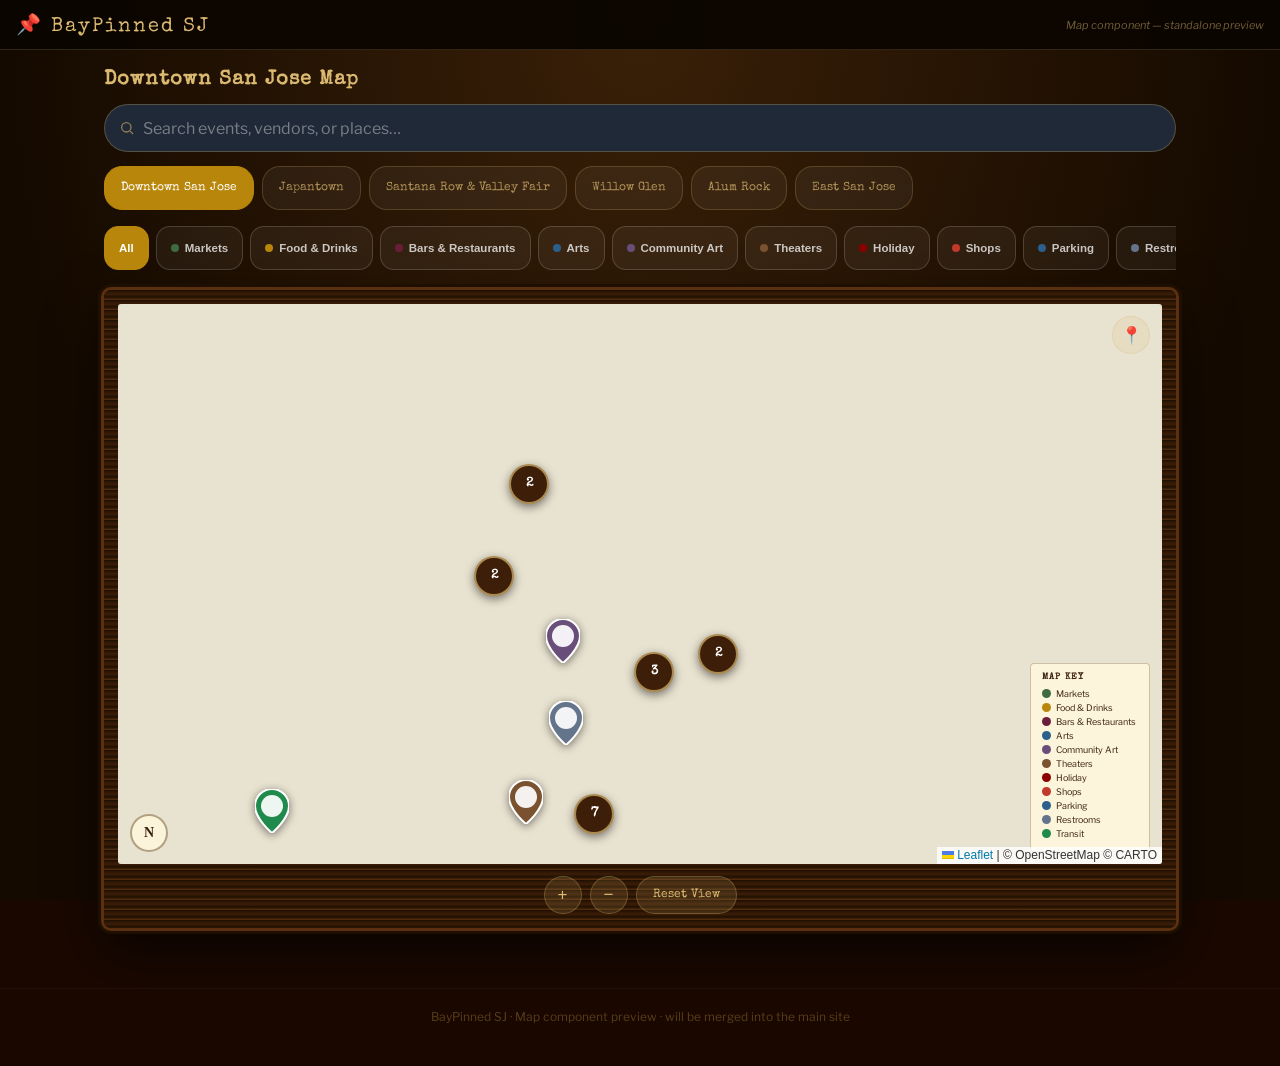
==== index.html @ 8d356552 "Add standalone Leaflet map component in BayPinned vintage style Replaces the SVG hand-drawn map with" ====
<!DOCTYPE html>
<html lang="en">
<head>
<meta charset="UTF-8">
<meta name="viewport" content="width=device-width, initial-scale=1.0">
<title>BayPinned SJ &mdash; Map</title>
<link href="https://fonts.googleapis.com/css2?family=Special+Elite&family=Libre+Franklin:wght@400;600;700&display=swap" rel="stylesheet">
<link rel="stylesheet" href="vendor/leaflet/leaflet.css">
<link rel="stylesheet" href="vendor/markercluster/MarkerCluster.css">
<link rel="stylesheet" href="vendor/markercluster/MarkerCluster.Default.css">
<link rel="stylesheet" href="css/style.css">
</head>
<body>
<div class="bg"></div>
<div class="page">
  <div class="topbar">
    <div class="logo">&#128204; BayPinned SJ</div>
    <div class="note">Map component &mdash; standalone preview</div>
  </div>

  <section id="mapSec">
    <div class="sh"><h2 id="mapTitle">Downtown San Jose Map</h2></div>

    <div class="mapsearch">
      <div class="msin">
        <svg width="16" height="16" viewBox="0 0 24 24" fill="none" stroke="#dab870" stroke-width="2"><circle cx="11" cy="11" r="7"/><line x1="21" y1="21" x2="16.65" y2="16.65"/></svg>
        <input id="msInput" type="text" placeholder="Search events, vendors, or places&hellip;" autocomplete="off">
        <button class="msclear" id="msClear">&times;</button>
      </div>
      <div class="msresults" id="msResults"></div>
    </div>

    <div class="hoodrow" id="hoodRow"></div>
    <div class="filtrow" id="filtRow"></div>

    <div class="mframe">
      <div class="mvp" id="mvp">
        <div id="leafletMap"></div>
        <div class="mlg" id="mapLegend">
          <h4>Map Key</h4>
        </div>
        <div class="mcomp">N</div>
        <div class="mysink">
          <button class="mbtn" id="myLoc" title="My Location">&#128205;</button>
        </div>
      </div>
      <div class="mapctl">
        <button class="mbtn" id="zIn" title="Zoom in">+</button>
        <button class="mbtn" id="zOut" title="Zoom out">&minus;</button>
        <button class="mbtn wide" id="zReset" title="Reset view">Reset View</button>
      </div>
    </div>
  </section>

  <footer>BayPinned SJ &middot; Map component preview &middot; will be merged into the main site</footer>
</div>

<script src="vendor/leaflet/leaflet.js"></script>
<script src="vendor/markercluster/leaflet.markercluster.js"></script>
<script src="data/places.js"></script>
<script src="js/map.js"></script>
</body>
</html>
---- vendor/leaflet/leaflet.css ----
/* required styles */

.leaflet-pane,
.leaflet-tile,
.leaflet-marker-icon,
.leaflet-marker-shadow,
.leaflet-tile-container,
.leaflet-pane > svg,
.leaflet-pane > canvas,
.leaflet-zoom-box,
.leaflet-image-layer,
.leaflet-layer {
	position: absolute;
	left: 0;
	top: 0;
	}
.leaflet-container {
	overflow: hidden;
	}
.leaflet-tile,
.leaflet-marker-icon,
.leaflet-marker-shadow {
	-webkit-user-select: none;
	   -moz-user-select: none;
	        user-select: none;
	  -webkit-user-drag: none;
	}
/* Prevents IE11 from highlighting tiles in blue */
.leaflet-tile::selection {
	background: transparent;
}
/* Safari renders non-retina tile on retina better with this, but Chrome is worse */
.leaflet-safari .leaflet-tile {
	image-rendering: -webkit-optimize-contrast;
	}
/* hack that prevents hw layers "stretching" when loading new tiles */
.leaflet-safari .leaflet-tile-container {
	width: 1600px;
	height: 1600px;
	-webkit-transform-origin: 0 0;
	}
.leaflet-marker-icon,
.leaflet-marker-shadow {
	display: block;
	}
/* .leaflet-container svg: reset svg max-width decleration shipped in Joomla! (joomla.org) 3.x */
/* .leaflet-container img: map is broken in FF if you have max-width: 100% on tiles */
.leaflet-container .leaflet-overlay-pane svg {
	max-width: none !important;
	max-height: none !important;
	}
.leaflet-container .leaflet-marker-pane img,
.leaflet-container .leaflet-shadow-pane img,
.leaflet-container .leaflet-tile-pane img,
.leaflet-container img.leaflet-image-layer,
.leaflet-container .leaflet-tile {
	max-width: none !important;
	max-height: none !important;
	width: auto;
	padding: 0;
	}

.leaflet-container img.leaflet-tile {
	/* See: https://bugs.chromium.org/p/chromium/issues/detail?id=600120 */
	mix-blend-mode: plus-lighter;
}

.leaflet-container.leaflet-touch-zoom {
	-ms-touch-action: pan-x pan-y;
	touch-action: pan-x pan-y;
	}
.leaflet-container.leaflet-touch-drag {
	-ms-touch-action: pinch-zoom;
	/* Fallback for FF which doesn't support pinch-zoom */
	touch-action: none;
	touch-action: pinch-zoom;
}
.leaflet-container.leaflet-touch-drag.leaflet-touch-zoom {
	-ms-touch-action: none;
	touch-action: none;
}
.leaflet-container {
	-webkit-tap-highlight-color: transparent;
}
.leaflet-container a {
	-webkit-tap-highlight-color: rgba(51, 181, 229, 0.4);
}
.leaflet-tile {
	filter: inherit;
	visibility: hidden;
	}
.leaflet-tile-loaded {
	visibility: inherit;
	}
.leaflet-zoom-box {
	width: 0;
	height: 0;
	-moz-box-sizing: border-box;
	     box-sizing: border-box;
	z-index: 800;
	}
/* workaround for https://bugzilla.mozilla.org/show_bug.cgi?id=888319 */
.leaflet-overlay-pane svg {
	-moz-user-select: none;
	}

.leaflet-pane         { z-index: 400; }

.leaflet-tile-pane    { z-index: 200; }
.leaflet-overlay-pane { z-index: 400; }
.leaflet-shadow-pane  { z-index: 500; }
.leaflet-marker-pane  { z-index: 600; }
.leaflet-tooltip-pane   { z-index: 650; }
.leaflet-popup-pane   { z-index: 700; }

.leaflet-map-pane canvas { z-index: 100; }
.leaflet-map-pane svg    { z-index: 200; }

.leaflet-vml-shape {
	width: 1px;
	height: 1px;
	}
.lvml {
	behavior: url(#default#VML);
	display: inline-block;
	position: absolute;
	}


/* control positioning */

.leaflet-control {
	position: relative;
	z-index: 800;
	pointer-events: visiblePainted; /* IE 9-10 doesn't have auto */
	pointer-events: auto;
	}
.leaflet-top,
.leaflet-bottom {
	position: absolute;
	z-index: 1000;
	pointer-events: none;
	}
.leaflet-top {
	top: 0;
	}
.leaflet-right {
	right: 0;
	}
.leaflet-bottom {
	bottom: 0;
	}
.leaflet-left {
	left: 0;
	}
.leaflet-control {
	float: left;
	clear: both;
	}
.leaflet-right .leaflet-control {
	float: right;
	}
.leaflet-top .leaflet-control {
	margin-top: 10px;
	}
.leaflet-bottom .leaflet-control {
	margin-bottom: 10px;
	}
.leaflet-left .leaflet-control {
	margin-left: 10px;
	}
.leaflet-right .leaflet-control {
	margin-right: 10px;
	}


/* zoom and fade animations */

.leaflet-fade-anim .leaflet-popup {
	opacity: 0;
	-webkit-transition: opacity 0.2s linear;
	   -moz-transition: opacity 0.2s linear;
	        transition: opacity 0.2s linear;
	}
.leaflet-fade-anim .leaflet-map-pane .leaflet-popup {
	opacity: 1;
	}
.leaflet-zoom-animated {
	-webkit-transform-origin: 0 0;
	    -ms-transform-origin: 0 0;
	        transform-origin: 0 0;
	}
svg.leaflet-zoom-animated {
	will-change: transform;
}

.leaflet-zoom-anim .leaflet-zoom-animated {
	-webkit-transition: -webkit-transform 0.25s cubic-bezier(0,0,0.25,1);
	   -moz-transition:    -moz-transform 0.25s cubic-bezier(0,0,0.25,1);
	        transition:         transform 0.25s cubic-bezier(0,0,0.25,1);
	}
.leaflet-zoom-anim .leaflet-tile,
.leaflet-pan-anim .leaflet-tile {
	-webkit-transition: none;
	   -moz-transition: none;
	        transition: none;
	}

.leaflet-zoom-anim .leaflet-zoom-hide {
	visibility: hidden;
	}


/* cursors */

.leaflet-interactive {
	cursor: pointer;
	}
.leaflet-grab {
	cursor: -webkit-grab;
	cursor:    -moz-grab;
	cursor:         grab;
	}
.leaflet-crosshair,
.leaflet-crosshair .leaflet-interactive {
	cursor: crosshair;
	}
.leaflet-popup-pane,
.leaflet-control {
	cursor: auto;
	}
.leaflet-dragging .leaflet-grab,
.leaflet-dragging .leaflet-grab .leaflet-interactive,
.leaflet-dragging .leaflet-marker-draggable {
	cursor: move;
	cursor: -webkit-grabbing;
	cursor:    -moz-grabbing;
	cursor:         grabbing;
	}

/* marker & overlays interactivity */
.leaflet-marker-icon,
.leaflet-marker-shadow,
.leaflet-image-layer,
.leaflet-pane > svg path,
.leaflet-tile-container {
	pointer-events: none;
	}

.leaflet-marker-icon.leaflet-interactive,
.leaflet-image-layer.leaflet-interactive,
.leaflet-pane > svg path.leaflet-interactive,
svg.leaflet-image-layer.leaflet-interactive path {
	pointer-events: visiblePainted; /* IE 9-10 doesn't have auto */
	pointer-events: auto;
	}

/* visual tweaks */

.leaflet-container {
	background: #ddd;
	outline-offset: 1px;
	}
.leaflet-container a {
	color: #0078A8;
	}
.leaflet-zoom-box {
	border: 2px dotted #38f;
	background: rgba(255,255,255,0.5);
	}


/* general typography */
.leaflet-container {
	font-family: "Helvetica Neue", Arial, Helvetica, sans-serif;
	font-size: 12px;
	font-size: 0.75rem;
	line-height: 1.5;
	}


/* general toolbar styles */

.leaflet-bar {
	box-shadow: 0 1px 5px rgba(0,0,0,0.65);
	border-radius: 4px;
	}
.leaflet-bar a {
	background-color: #fff;
	border-bottom: 1px solid #ccc;
	width: 26px;
	height: 26px;
	line-height: 26px;
	display: block;
	text-align: center;
	text-decoration: none;
	color: black;
	}
.leaflet-bar a,
.leaflet-control-layers-toggle {
	background-position: 50% 50%;
	background-repeat: no-repeat;
	display: block;
	}
.leaflet-bar a:hover,
.leaflet-bar a:focus {
	background-color: #f4f4f4;
	}
.leaflet-bar a:first-child {
	border-top-left-radius: 4px;
	border-top-right-radius: 4px;
	}
.leaflet-bar a:last-child {
	border-bottom-left-radius: 4px;
	border-bottom-right-radius: 4px;
	border-bottom: none;
	}
.leaflet-bar a.leaflet-disabled {
	cursor: default;
	background-color: #f4f4f4;
	color: #bbb;
	}

.leaflet-touch .leaflet-bar a {
	width: 30px;
	height: 30px;
	line-height: 30px;
	}
.leaflet-touch .leaflet-bar a:first-child {
	border-top-left-radius: 2px;
	border-top-right-radius: 2px;
	}
.leaflet-touch .leaflet-bar a:last-child {
	border-bottom-left-radius: 2px;
	border-bottom-right-radius: 2px;
	}

/* zoom control */

.leaflet-control-zoom-in,
.leaflet-control-zoom-out {
	font: bold 18px 'Lucida Console', Monaco, monospace;
	text-indent: 1px;
	}

.leaflet-touch .leaflet-control-zoom-in, .leaflet-touch .leaflet-control-zoom-out  {
	font-size: 22px;
	}


/* layers control */

.leaflet-control-layers {
	box-shadow: 0 1px 5px rgba(0,0,0,0.4);
	background: #fff;
	border-radius: 5px;
	}
.leaflet-control-layers-toggle {
	background-image: url(images/layers.png);
	width: 36px;
	height: 36px;
	}
.leaflet-retina .leaflet-control-layers-toggle {
	background-image: url(images/layers-2x.png);
	background-size: 26px 26px;
	}
.leaflet-touch .leaflet-control-layers-toggle {
	width: 44px;
	height: 44px;
	}
.leaflet-control-layers .leaflet-control-layers-list,
.leaflet-control-layers-expanded .leaflet-control-layers-toggle {
	display: none;
	}
.leaflet-control-layers-expanded .leaflet-control-layers-list {
	display: block;
	position: relative;
	}
.leaflet-control-layers-expanded {
	padding: 6px 10px 6px 6px;
	color: #333;
	background: #fff;
	}
.leaflet-control-layers-scrollbar {
	overflow-y: scroll;
	overflow-x: hidden;
	padding-right: 5px;
	}
.leaflet-control-layers-selector {
	margin-top: 2px;
	position: relative;
	top: 1px;
	}
.leaflet-control-layers label {
	display: block;
	font-size: 13px;
	font-size: 1.08333em;
	}
.leaflet-control-layers-separator {
	height: 0;
	border-top: 1px solid #ddd;
	margin: 5px -10px 5px -6px;
	}

/* Default icon URLs */
.leaflet-default-icon-path { /* used only in path-guessing heuristic, see L.Icon.Default */
	background-image: url(images/marker-icon.png);
	}


/* attribution and scale controls */

.leaflet-container .leaflet-control-attribution {
	background: #fff;
	background: rgba(255, 255, 255, 0.8);
	margin: 0;
	}
.leaflet-control-attribution,
.leaflet-control-scale-line {
	padding: 0 5px;
	color: #333;
	line-height: 1.4;
	}
.leaflet-control-attribution a {
	text-decoration: none;
	}
.leaflet-control-attribution a:hover,
.leaflet-control-attribution a:focus {
	text-decoration: underline;
	}
.leaflet-attribution-flag {
	display: inline !important;
	vertical-align: baseline !important;
	width: 1em;
	height: 0.6669em;
	}
.leaflet-left .leaflet-control-scale {
	margin-left: 5px;
	}
.leaflet-bottom .leaflet-control-scale {
	margin-bottom: 5px;
	}
.leaflet-control-scale-line {
	border: 2px solid #777;
	border-top: none;
	line-height: 1.1;
	padding: 2px 5px 1px;
	white-space: nowrap;
	-moz-box-sizing: border-box;
	     box-sizing: border-box;
	background: rgba(255, 255, 255, 0.8);
	text-shadow: 1px 1px #fff;
	}
.leaflet-control-scale-line:not(:first-child) {
	border-top: 2px solid #777;
	border-bottom: none;
	margin-top: -2px;
	}
.leaflet-control-scale-line:not(:first-child):not(:last-child) {
	border-bottom: 2px solid #777;
	}

.leaflet-touch .leaflet-control-attribution,
.leaflet-touch .leaflet-control-layers,
.leaflet-touch .leaflet-bar {
	box-shadow: none;
	}
.leaflet-touch .leaflet-control-layers,
.leaflet-touch .leaflet-bar {
	border: 2px solid rgba(0,0,0,0.2);
	background-clip: padding-box;
	}


/* popup */

.leaflet-popup {
	position: absolute;
	text-align: center;
	margin-bottom: 20px;
	}
.leaflet-popup-content-wrapper {
	padding: 1px;
	text-align: left;
	border-radius: 12px;
	}
.leaflet-popup-content {
	margin: 13px 24px 13px 20px;
	line-height: 1.3;
	font-size: 13px;
	font-size: 1.08333em;
	min-height: 1px;
	}
.leaflet-popup-content p {
	margin: 17px 0;
	margin: 1.3em 0;
	}
.leaflet-popup-tip-container {
	width: 40px;
	height: 20px;
	position: absolute;
	left: 50%;
	margin-top: -1px;
	margin-left: -20px;
	overflow: hidden;
	pointer-events: none;
	}
.leaflet-popup-tip {
	width: 17px;
	height: 17px;
	padding: 1px;

	margin: -10px auto 0;
	pointer-events: auto;

	-webkit-transform: rotate(45deg);
	   -moz-transform: rotate(45deg);
	    -ms-transform: rotate(45deg);
	        transform: rotate(45deg);
	}
.leaflet-popup-content-wrapper,
.leaflet-popup-tip {
	background: white;
	color: #333;
	box-shadow: 0 3px 14px rgba(0,0,0,0.4);
	}
.leaflet-container a.leaflet-popup-close-button {
	position: absolute;
	top: 0;
	right: 0;
	border: none;
	text-align: center;
	width: 24px;
	height: 24px;
	font: 16px/24px Tahoma, Verdana, sans-serif;
	color: #757575;
	text-decoration: none;
	background: transparent;
	}
.leaflet-container a.leaflet-popup-close-button:hover,
.leaflet-container a.leaflet-popup-close-button:focus {
	color: #585858;
	}
.leaflet-popup-scrolled {
	overflow: auto;
	}

.leaflet-oldie .leaflet-popup-content-wrapper {
	-ms-zoom: 1;
	}
.leaflet-oldie .leaflet-popup-tip {
	width: 24px;
	margin: 0 auto;

	-ms-filter: "progid:DXImageTransform.Microsoft.Matrix(M11=0.70710678, M12=0.70710678, M21=-0.70710678, M22=0.70710678)";
	filter: progid:DXImageTransform.Microsoft.Matrix(M11=0.70710678, M12=0.70710678, M21=-0.70710678, M22=0.70710678);
	}

.leaflet-oldie .leaflet-control-zoom,
.leaflet-oldie .leaflet-control-layers,
.leaflet-oldie .leaflet-popup-content-wrapper,
.leaflet-oldie .leaflet-popup-tip {
	border: 1px solid #999;
	}


/* div icon */

.leaflet-div-icon {
	background: #fff;
	border: 1px solid #666;
	}


/* Tooltip */
/* Base styles for the element that has a tooltip */
.leaflet-tooltip {
	position: absolute;
	padding: 6px;
	background-color: #fff;
	border: 1px solid #fff;
	border-radius: 3px;
	color: #222;
	white-space: nowrap;
	-webkit-user-select: none;
	-moz-user-select: none;
	-ms-user-select: none;
	user-select: none;
	pointer-events: none;
	box-shadow: 0 1px 3px rgba(0,0,0,0.4);
	}
.leaflet-tooltip.leaflet-interactive {
	cursor: pointer;
	pointer-events: auto;
	}
.leaflet-tooltip-top:before,
.leaflet-tooltip-bottom:before,
.leaflet-tooltip-left:before,
.leaflet-tooltip-right:before {
	position: absolute;
	pointer-events: none;
	border: 6px solid transparent;
	background: transparent;
	content: "";
	}

/* Directions */

.leaflet-tooltip-bottom {
	margin-top: 6px;
}
.leaflet-tooltip-top {
	margin-top: -6px;
}
.leaflet-tooltip-bottom:before,
.leaflet-tooltip-top:before {
	left: 50%;
	margin-left: -6px;
	}
.leaflet-tooltip-top:before {
	bottom: 0;
	margin-bottom: -12px;
	border-top-color: #fff;
	}
.leaflet-tooltip-bottom:before {
	top: 0;
	margin-top: -12px;
	margin-left: -6px;
	border-bottom-color: #fff;
	}
.leaflet-tooltip-left {
	margin-left: -6px;
}
.leaflet-tooltip-right {
	margin-left: 6px;
}
.leaflet-tooltip-left:before,
.leaflet-tooltip-right:before {
	top: 50%;
	margin-top: -6px;
	}
.leaflet-tooltip-left:before {
	right: 0;
	margin-right: -12px;
	border-left-color: #fff;
	}
.leaflet-tooltip-right:before {
	left: 0;
	margin-left: -12px;
	border-right-color: #fff;
	}

/* Printing */

@media print {
	/* Prevent printers from removing background-images of controls. */
	.leaflet-control {
		-webkit-print-color-adjust: exact;
		print-color-adjust: exact;
		}
	}
---- vendor/markercluster/MarkerCluster.css ----
.leaflet-cluster-anim .leaflet-marker-icon, .leaflet-cluster-anim .leaflet-marker-shadow {
	-webkit-transition: -webkit-transform 0.3s ease-out, opacity 0.3s ease-in;
	-moz-transition: -moz-transform 0.3s ease-out, opacity 0.3s ease-in;
	-o-transition: -o-transform 0.3s ease-out, opacity 0.3s ease-in;
	transition: transform 0.3s ease-out, opacity 0.3s ease-in;
}

.leaflet-cluster-spider-leg {
	/* stroke-dashoffset (duration and function) should match with leaflet-marker-icon transform in order to track it exactly */
	-webkit-transition: -webkit-stroke-dashoffset 0.3s ease-out, -webkit-stroke-opacity 0.3s ease-in;
	-moz-transition: -moz-stroke-dashoffset 0.3s ease-out, -moz-stroke-opacity 0.3s ease-in;
	-o-transition: -o-stroke-dashoffset 0.3s ease-out, -o-stroke-opacity 0.3s ease-in;
	transition: stroke-dashoffset 0.3s ease-out, stroke-opacity 0.3s ease-in;
}
---- vendor/markercluster/MarkerCluster.Default.css ----
.marker-cluster-small {
	background-color: rgba(181, 226, 140, 0.6);
	}
.marker-cluster-small div {
	background-color: rgba(110, 204, 57, 0.6);
	}

.marker-cluster-medium {
	background-color: rgba(241, 211, 87, 0.6);
	}
.marker-cluster-medium div {
	background-color: rgba(240, 194, 12, 0.6);
	}

.marker-cluster-large {
	background-color: rgba(253, 156, 115, 0.6);
	}
.marker-cluster-large div {
	background-color: rgba(241, 128, 23, 0.6);
	}

	/* IE 6-8 fallback colors */
.leaflet-oldie .marker-cluster-small {
	background-color: rgb(181, 226, 140);
	}
.leaflet-oldie .marker-cluster-small div {
	background-color: rgb(110, 204, 57);
	}

.leaflet-oldie .marker-cluster-medium {
	background-color: rgb(241, 211, 87);
	}
.leaflet-oldie .marker-cluster-medium div {
	background-color: rgb(240, 194, 12);
	}

.leaflet-oldie .marker-cluster-large {
	background-color: rgb(253, 156, 115);
	}
.leaflet-oldie .marker-cluster-large div {
	background-color: rgb(241, 128, 23);
}

.marker-cluster {
	background-clip: padding-box;
	border-radius: 20px;
	}
.marker-cluster div {
	width: 30px;
	height: 30px;
	margin-left: 5px;
	margin-top: 5px;

	text-align: center;
	border-radius: 15px;
	font: 12px "Helvetica Neue", Arial, Helvetica, sans-serif;
	}
.marker-cluster span {
	line-height: 30px;
	}
---- css/style.css ----
:root{
  --w1:#1e0f00;--w2:#3d1e08;--w3:#5a3010;
  --cl:#dab870;--cr:#fdf6e0;--cr2:#f0e4c0;--ink:#1a0e00;
  --g:#3d6b42;--bl:#2c5f8a;--go:#b8860b;--re:#c0392b;
  --pu:#6a4e7a;--br:#7a5230;--cr8:#8B0000;--wn:#6b1e3c;--gr:#64748b;
}
*{box-sizing:border-box;margin:0;padding:0;}
html,body{overflow-x:hidden;}
body{font-family:'Libre Franklin',sans-serif;color:var(--ink);background:#1a0800;min-height:100vh;}
.bg{position:fixed;inset:0;z-index:0;background:radial-gradient(ellipse at 50% 0%,#3a2008,#150a00 70%);}
.page{position:relative;z-index:1;}

.topbar{position:sticky;top:0;z-index:900;background:rgba(12,6,0,.97);backdrop-filter:blur(14px);border-bottom:1px solid rgba(218,184,112,.18);display:flex;align-items:center;gap:10px;padding:12px 16px;}
.topbar .logo{font-family:'Special Elite',monospace;font-size:20px;color:var(--cl);letter-spacing:2px;}
.topbar .note{margin-left:auto;font-size:11px;color:rgba(218,184,112,.5);font-style:italic;}

#mapSec{max-width:1100px;margin:0 auto 60px;padding:20px 14px 0;}
.sh{display:flex;align-items:center;gap:10px;margin-bottom:14px;}
.sh h2{font-family:'Special Elite',monospace;font-size:20px;color:var(--cl);letter-spacing:1px;}

/* Search bar */
.mapsearch{position:relative;margin-bottom:14px;}
.mapsearch .msin{display:flex;align-items:center;gap:8px;background:#1f2937;border:1.5px solid rgba(218,184,112,.28);border-radius:24px;height:48px;padding:0 14px;transition:border-color .2s;}
.mapsearch .msin:focus-within{border-color:rgba(218,184,112,.7);}
.mapsearch .msin svg{flex-shrink:0;opacity:.6;}
.mapsearch input{flex:1;background:none;border:none;outline:none;color:#fff;font-family:'Libre Franklin',sans-serif;font-size:16px;}
.mapsearch input::placeholder{color:rgba(255,255,255,.4);}
.mapsearch .msclear{background:none;border:none;color:rgba(255,255,255,.5);cursor:pointer;font-size:16px;padding:4px 6px;display:none;}
.mapsearch .msclear.show{display:block;}
.msresults{position:absolute;top:54px;left:0;right:0;background:#1f2937;border:1px solid rgba(218,184,112,.28);border-radius:10px;max-height:320px;overflow-y:auto;z-index:1200;box-shadow:0 14px 40px rgba(0,0,0,.55);display:none;}
.msresults.show{display:block;}
.msrow{display:flex;align-items:center;gap:10px;height:44px;padding:0 14px;cursor:pointer;color:#fff;font-size:13px;border-bottom:1px solid rgba(255,255,255,.06);}
.msrow:last-child{border-bottom:none;}
.msrow:hover{background:rgba(255,255,255,.06);}
.msdot{width:10px;height:10px;border-radius:50%;flex-shrink:0;}
.msname{flex:1;overflow:hidden;text-overflow:ellipsis;white-space:nowrap;}
.mstype{font-size:10px;color:rgba(255,255,255,.4);flex-shrink:0;}
.msempty{padding:14px;color:rgba(255,255,255,.4);font-size:12.5px;font-style:italic;}

/* Mini city selector */
.hoodrow{display:flex;gap:8px;overflow-x:auto;scrollbar-width:none;padding-bottom:4px;margin-bottom:12px;}
.hoodrow::-webkit-scrollbar{display:none;}
.hoodbtn{flex-shrink:0;font-family:'Special Elite',monospace;font-size:12px;background:rgba(255,255,255,.05);color:rgba(218,184,112,.75);border:1px solid rgba(218,184,112,.22);padding:9px 16px;border-radius:18px;cursor:pointer;white-space:nowrap;min-height:44px;transition:all .2s;}
.hoodbtn:hover{border-color:rgba(218,184,112,.5);}
.hoodbtn.on{background:var(--go);color:#fff;border-color:var(--go);}

/* Category filters */
.filtrow{display:flex;gap:7px;overflow-x:auto;scrollbar-width:none;padding-bottom:4px;margin-bottom:16px;}
.filtrow::-webkit-scrollbar{display:none;}
.filtbtn{flex-shrink:0;font-size:11.5px;font-weight:700;background:rgba(255,255,255,.05);color:rgba(255,255,255,.75);border:1px solid rgba(255,255,255,.16);padding:8px 14px;border-radius:14px;cursor:pointer;white-space:nowrap;min-height:44px;display:flex;align-items:center;gap:6px;transition:all .2s;}
.filtbtn:hover{border-color:rgba(218,184,112,.5);}
.filtbtn.on{background:var(--go);color:#fff;border-color:var(--go);}
.filtdot{width:8px;height:8px;border-radius:50%;flex-shrink:0;}

/* Map frame - wood/gold vintage container preserved from Baypinned3 */
.mframe{background:repeating-linear-gradient(180deg,var(--w1) 0,var(--w2) 4px,var(--w1) 7px,var(--w3) 10px);border-radius:7px;padding:14px;box-shadow:0 0 0 3px var(--w3),0 0 0 6px var(--w1),0 22px 55px rgba(0,0,0,.65);}
.mvp{overflow:hidden;border-radius:3px;height:560px;position:relative;}
#leafletMap{width:100%;height:100%;background:#e8e2d0;}

.mlg{position:absolute;bottom:12px;right:12px;background:rgba(253,246,220,.95);border:1px solid rgba(90,60,20,.28);border-radius:4px;padding:9px 11px;min-width:120px;z-index:500;}
.mlg h4{font-family:'Special Elite',monospace;font-size:9px;text-transform:uppercase;letter-spacing:1px;color:#3a2010;margin-bottom:6px;}
.li{display:flex;align-items:center;gap:5px;font-size:9px;color:#3a2010;margin-bottom:3px;}
.ld{width:9px;height:9px;border-radius:50%;flex-shrink:0;}
.mcomp{position:absolute;bottom:12px;left:12px;width:38px;height:38px;border:2px solid rgba(90,60,20,.45);border-radius:50%;background:rgba(253,246,220,.88);display:flex;align-items:center;justify-content:center;font-family:Georgia,serif;font-weight:700;font-size:14px;color:#3a2010;z-index:500;pointer-events:none;}

.mapctl{display:flex;gap:8px;justify-content:center;margin-top:12px;flex-wrap:wrap;}
.mbtn{background:rgba(218,184,112,.14);border:1px solid rgba(218,184,112,.28);color:#dab870;width:38px;height:38px;border-radius:50%;cursor:pointer;font-size:17px;display:flex;align-items:center;justify-content:center;transition:background .2s;}
.mbtn:hover{background:rgba(218,184,112,.26);}
.mbtn.wide{width:auto;border-radius:19px;padding:0 16px;font-size:12px;font-family:'Special Elite',monospace;gap:6px;}

/* Custom pin */
.bp-pin{display:flex;align-items:center;justify-content:center;}
.bp-pin svg{filter:drop-shadow(0 2px 4px rgba(0,0,0,.5));}
.bp-cluster{display:flex;align-items:center;justify-content:center;background:var(--w2);border:2.5px solid rgba(218,184,112,.7);border-radius:50%;color:#fff;font-family:'Special Elite',monospace;font-weight:700;box-shadow:0 3px 10px rgba(0,0,0,.5);}
.bp-cluster.small{width:40px;height:40px;font-size:13px;}
.bp-cluster.medium{width:50px;height:50px;font-size:15px;}
.bp-cluster.large{width:60px;height:60px;font-size:17px;}

/* Leaflet popup override - vintage flyer card */
.leaflet-popup-content-wrapper{background:linear-gradient(158deg,#fdf6e0,#f0e2ba);border-radius:10px;border-top:4px solid var(--go);box-shadow:0 20px 50px rgba(0,0,0,.55);padding:0;}
.leaflet-popup-content{margin:0;width:270px!important;}
.leaflet-popup-tip{background:#f0e2ba;}
.leaflet-popup-close-button{color:#5a4030!important;font-size:20px!important;padding:8px 10px 0 0!important;}
.bp-card{padding:14px 16px 16px;}
.bp-cat{font-family:'Special Elite',monospace;font-size:8.5px;text-transform:uppercase;letter-spacing:1.4px;padding:3px 8px;color:#fff;display:inline-block;margin-bottom:7px;border-radius:2px;}
.bp-card h3{font-family:'Special Elite',monospace;font-size:15px;color:#1a0800;line-height:1.3;margin-bottom:5px;}
.bp-desc{font-size:12px;color:#3a2810;line-height:1.5;margin-bottom:9px;}
.bp-meta{font-size:11px;color:#5a4030;line-height:1.6;margin-bottom:11px;}
.bp-meta b{color:#3a2010;}
.bp-btnrow{display:flex;gap:6px;flex-wrap:wrap;}
.bp-btn{flex:1;min-width:80px;text-align:center;padding:8px 6px;border-radius:5px;font-size:10.5px;font-weight:700;text-decoration:none;color:#fff;cursor:pointer;border:none;}
.bp-btn.blue{background:var(--bl);}
.bp-btn.gold{background:var(--go);}
.bp-btn.purple{background:var(--pu);}

.mysink{position:absolute;top:12px;right:12px;z-index:500;}

footer{text-align:center;color:rgba(200,160,70,.35);font-size:12px;padding:20px 14px 42px;border-top:1px solid rgba(255,255,255,.04);}

@media(max-width:640px){
  .topbar .note{display:none;}
  .mvp{height:60vh;min-height:360px;}
  .mbtn{width:48px;height:48px;font-size:20px;}
  .mysink{top:8px;right:8px;}
  #mapSec{padding:14px 8px 0;}
  .mframe{padding:8px;}
  .mlg{padding:6px 8px;min-width:88px;bottom:8px;right:8px;}
  .mlg h4{font-size:7.5px;margin-bottom:4px;}
  .li{font-size:7.5px;margin-bottom:2px;gap:4px;}
  .ld{width:7px;height:7px;}
  .mcomp{width:30px;height:30px;font-size:11px;bottom:8px;left:8px;}

  /* Popups become bottom sheets on mobile */
  .leaflet-popup{position:fixed!important;left:0!important;right:0!important;bottom:0!important;top:auto!important;margin:0!important;width:100%!important;max-width:100%;transform:none!important;}
  .leaflet-popup-content-wrapper{border-radius:16px 16px 0 0;width:100%!important;}
  .leaflet-popup-content{width:100%!important;max-width:none!important;}
  .leaflet-popup-tip-container{display:none;}
}
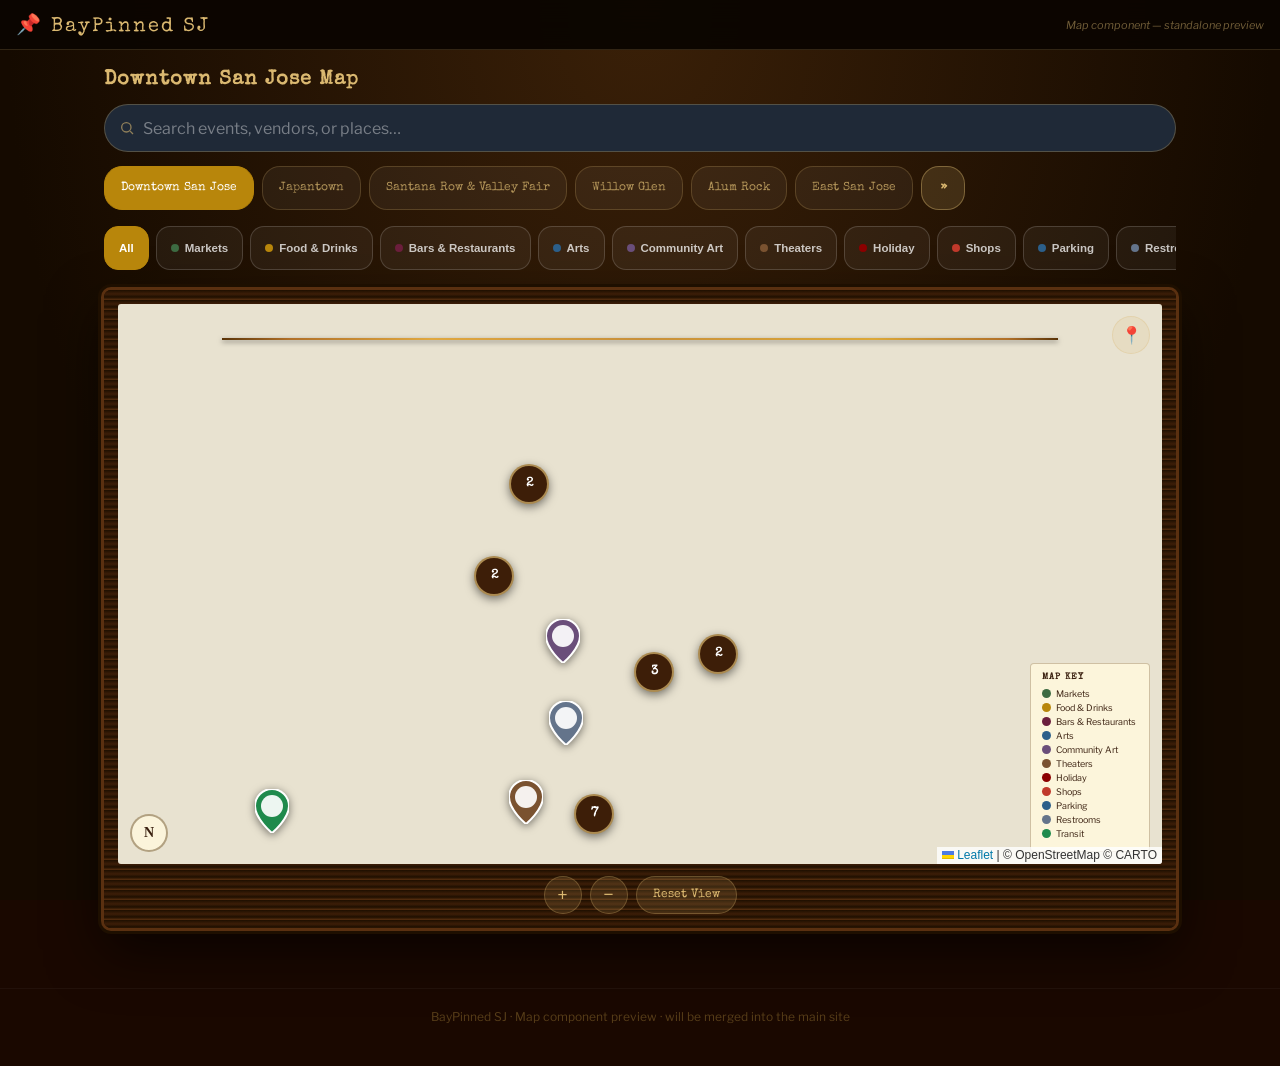
==== commit c54fa6ef: "Fix pins disappearing after Locate+Reset, add hanging-flyer popup and cities arrow - Fix marker clus" ====
--- a/index.html
+++ b/index.html
@@ -20,6 +20,7 @@
 
   <section id="mapSec">
     <div class="sh"><h2 id="mapTitle">Downtown San Jose Map</h2></div>
+    <div class="mapnote" id="mapNote" style="display:none;"></div>
 
     <div class="mapsearch">
       <div class="msin">
@@ -31,11 +32,22 @@
     </div>
 
     <div class="hoodrow" id="hoodRow"></div>
+    <div class="cityrow" id="cityRow"></div>
     <div class="filtrow" id="filtRow"></div>
 
     <div class="mframe">
       <div class="mvp" id="mvp">
         <div id="leafletMap"></div>
+
+        <div class="mapstring"></div>
+        <div class="mapflyerwrap" id="flyerWrap">
+          <div class="mapclip"></div>
+          <div class="mapflyer">
+            <button class="mfx" id="flyerClose">&times;</button>
+            <div id="flyerContent"></div>
+          </div>
+        </div>
+
         <div class="mlg" id="mapLegend">
           <h4>Map Key</h4>
         </div>
--- a/css/style.css
+++ b/css/style.css
@@ -17,6 +17,7 @@
 #mapSec{max-width:1100px;margin:0 auto 60px;padding:20px 14px 0;}
 .sh{display:flex;align-items:center;gap:10px;margin-bottom:14px;}
 .sh h2{font-family:'Special Elite',monospace;font-size:20px;color:var(--cl);letter-spacing:1px;}
+.mapnote{font-size:12px;font-style:italic;color:rgba(218,184,112,.55);margin:-8px 0 14px;}
 
 /* Search bar */
 .mapsearch{position:relative;margin-bottom:14px;}
@@ -43,6 +44,12 @@
 .hoodbtn{flex-shrink:0;font-family:'Special Elite',monospace;font-size:12px;background:rgba(255,255,255,.05);color:rgba(218,184,112,.75);border:1px solid rgba(218,184,112,.22);padding:9px 16px;border-radius:18px;cursor:pointer;white-space:nowrap;min-height:44px;transition:all .2s;}
 .hoodbtn:hover{border-color:rgba(218,184,112,.5);}
 .hoodbtn.on{background:var(--go);color:#fff;border-color:var(--go);}
+.hoodarrow{flex-shrink:0;font-family:'Special Elite',monospace;font-size:16px;font-weight:700;background:rgba(218,184,112,.16);color:var(--cl);border:1px solid rgba(218,184,112,.4);padding:9px 14px;border-radius:18px;cursor:pointer;min-height:44px;min-width:44px;transition:all .2s;}
+.hoodarrow:hover{background:rgba(218,184,112,.3);}
+.cityrow{display:none;gap:8px;overflow-x:auto;scrollbar-width:none;padding-bottom:4px;margin:-4px 0 12px;}
+.cityrow::-webkit-scrollbar{display:none;}
+.cityrow.show{display:flex;}
+.citybtn{border-style:dashed;}
 
 /* Category filters */
 .filtrow{display:flex;gap:7px;overflow-x:auto;scrollbar-width:none;padding-bottom:4px;margin-bottom:16px;}
@@ -76,11 +83,15 @@
 .bp-cluster.medium{width:50px;height:50px;font-size:15px;}
 .bp-cluster.large{width:60px;height:60px;font-size:17px;}
 
-/* Leaflet popup override - vintage flyer card */
-.leaflet-popup-content-wrapper{background:linear-gradient(158deg,#fdf6e0,#f0e2ba);border-radius:10px;border-top:4px solid var(--go);box-shadow:0 20px 50px rgba(0,0,0,.55);padding:0;}
-.leaflet-popup-content{margin:0;width:270px!important;}
-.leaflet-popup-tip{background:#f0e2ba;}
-.leaflet-popup-close-button{color:#5a4030!important;font-size:20px!important;padding:8px 10px 0 0!important;}
+/* Hanging flyer info card - clothespinned to a string near the top of the
+   map, standing in for a default Leaflet popup so pin info behaves the
+   same and stays visible/closable on both desktop and mobile. */
+.mapstring{position:absolute;left:10%;right:10%;top:34px;height:2px;z-index:600;background:linear-gradient(90deg,#5a3408,#b07028 8%,#e0a840 25%,#c8903a 50%,#dca838 78%,#b07028 94%,#5a3408);box-shadow:0 2px 5px rgba(0,0,0,.5);pointer-events:none;}
+.mapflyerwrap{position:absolute;top:34px;left:50%;transform:translateX(-50%);z-index:650;display:none;flex-direction:column;align-items:center;max-width:90%;}
+.mapflyerwrap.show{display:flex;}
+.mapclip{width:13px;height:24px;background:linear-gradient(90deg,#c9a06a,#a97c48 46%,#8a6236 50%,#a97c48 54%,#c9a06a);border-radius:3px;box-shadow:0 2px 4px rgba(0,0,0,.45);margin-bottom:-5px;position:relative;z-index:2;flex-shrink:0;}
+.mapflyer{width:270px;max-width:100%;background:linear-gradient(158deg,#fdf6e0,#f0e2ba);border-top:4px solid var(--go);border-radius:6px;box-shadow:0 18px 40px rgba(0,0,0,.55);position:relative;}
+.mapflyer .mfx{position:absolute;top:8px;right:8px;width:26px;height:26px;border-radius:50%;background:#c0392b;color:#fff;border:2px solid #fff;font-size:14px;font-weight:700;cursor:pointer;display:flex;align-items:center;justify-content:center;z-index:3;}
 .bp-card{padding:14px 16px 16px;}
 .bp-cat{font-family:'Special Elite',monospace;font-size:8.5px;text-transform:uppercase;letter-spacing:1.4px;padding:3px 8px;color:#fff;display:inline-block;margin-bottom:7px;border-radius:2px;}
 .bp-card h3{font-family:'Special Elite',monospace;font-size:15px;color:#1a0800;line-height:1.3;margin-bottom:5px;}
@@ -109,10 +120,7 @@
   .li{font-size:7.5px;margin-bottom:2px;gap:4px;}
   .ld{width:7px;height:7px;}
   .mcomp{width:30px;height:30px;font-size:11px;bottom:8px;left:8px;}
-
-  /* Popups become bottom sheets on mobile */
-  .leaflet-popup{position:fixed!important;left:0!important;right:0!important;bottom:0!important;top:auto!important;margin:0!important;width:100%!important;max-width:100%;transform:none!important;}
-  .leaflet-popup-content-wrapper{border-radius:16px 16px 0 0;width:100%!important;}
-  .leaflet-popup-content{width:100%!important;max-width:none!important;}
-  .leaflet-popup-tip-container{display:none;}
+  .mapstring{top:20px;left:6%;right:6%;}
+  .mapflyerwrap{top:20px;max-width:94%;}
+  .mapflyer{width:250px;}
 }
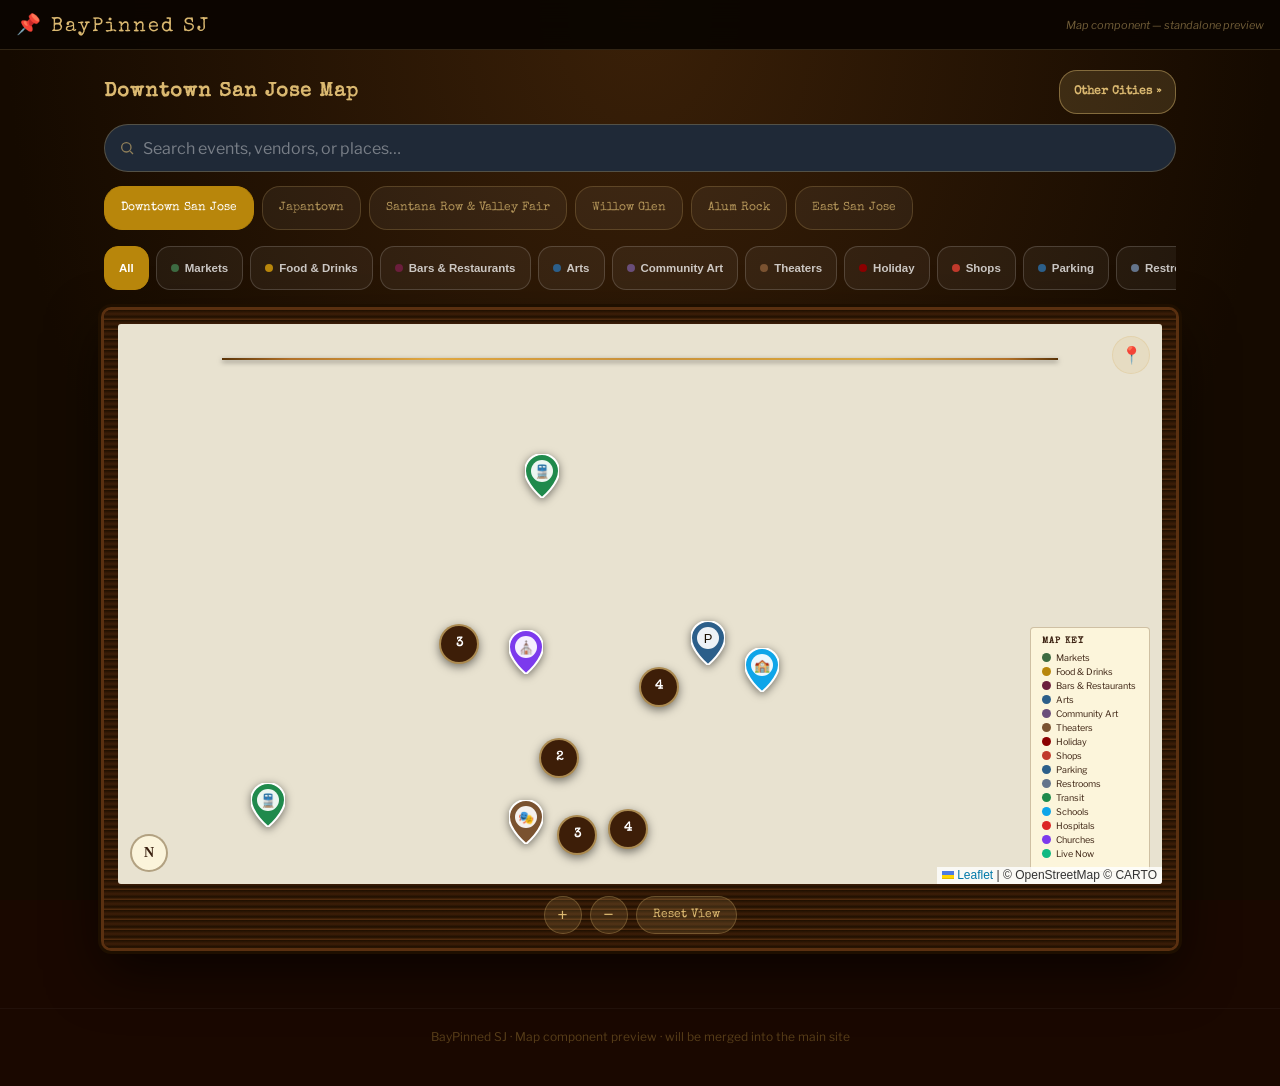
==== commit 9cdbbed0: "Center pin glyphs, add live-event pulse, relocate cities button, add school/hospital/church pins - C" ====
--- a/index.html
+++ b/index.html
@@ -19,7 +19,11 @@
   </div>
 
   <section id="mapSec">
-    <div class="sh"><h2 id="mapTitle">Downtown San Jose Map</h2></div>
+    <div class="sh">
+      <h2 id="mapTitle">Downtown San Jose Map</h2>
+      <button class="othercity-btn" id="otherCityBtn">Other Cities &raquo;</button>
+    </div>
+    <div class="cityrow" id="cityRow"></div>
     <div class="mapnote" id="mapNote" style="display:none;"></div>
 
     <div class="mapsearch">
@@ -32,7 +36,6 @@
     </div>
 
     <div class="hoodrow" id="hoodRow"></div>
-    <div class="cityrow" id="cityRow"></div>
     <div class="filtrow" id="filtRow"></div>
 
     <div class="mframe">
--- a/css/style.css
+++ b/css/style.css
@@ -15,9 +15,11 @@
 .topbar .note{margin-left:auto;font-size:11px;color:rgba(218,184,112,.5);font-style:italic;}
 
 #mapSec{max-width:1100px;margin:0 auto 60px;padding:20px 14px 0;}
-.sh{display:flex;align-items:center;gap:10px;margin-bottom:14px;}
-.sh h2{font-family:'Special Elite',monospace;font-size:20px;color:var(--cl);letter-spacing:1px;}
-.mapnote{font-size:12px;font-style:italic;color:rgba(218,184,112,.55);margin:-8px 0 14px;}
+.sh{display:flex;align-items:center;gap:10px;margin-bottom:10px;}
+.sh h2{font-family:'Special Elite',monospace;font-size:20px;color:var(--cl);letter-spacing:1px;flex:1;min-width:0;overflow:hidden;text-overflow:ellipsis;white-space:nowrap;}
+.othercity-btn{margin-left:auto;flex-shrink:0;font-family:'Special Elite',monospace;font-size:12px;font-weight:700;background:rgba(218,184,112,.16);color:var(--cl);border:1px solid rgba(218,184,112,.45);padding:9px 14px;border-radius:18px;cursor:pointer;min-height:44px;white-space:nowrap;transition:all .2s;}
+.othercity-btn:hover{background:rgba(218,184,112,.3);}
+.mapnote{font-size:12px;font-style:italic;color:rgba(218,184,112,.55);margin:0 0 14px;}
 
 /* Search bar */
 .mapsearch{position:relative;margin-bottom:14px;}
@@ -44,9 +46,7 @@
 .hoodbtn{flex-shrink:0;font-family:'Special Elite',monospace;font-size:12px;background:rgba(255,255,255,.05);color:rgba(218,184,112,.75);border:1px solid rgba(218,184,112,.22);padding:9px 16px;border-radius:18px;cursor:pointer;white-space:nowrap;min-height:44px;transition:all .2s;}
 .hoodbtn:hover{border-color:rgba(218,184,112,.5);}
 .hoodbtn.on{background:var(--go);color:#fff;border-color:var(--go);}
-.hoodarrow{flex-shrink:0;font-family:'Special Elite',monospace;font-size:16px;font-weight:700;background:rgba(218,184,112,.16);color:var(--cl);border:1px solid rgba(218,184,112,.4);padding:9px 14px;border-radius:18px;cursor:pointer;min-height:44px;min-width:44px;transition:all .2s;}
-.hoodarrow:hover{background:rgba(218,184,112,.3);}
-.cityrow{display:none;gap:8px;overflow-x:auto;scrollbar-width:none;padding-bottom:4px;margin:-4px 0 12px;}
+.cityrow{display:none;gap:8px;overflow-x:auto;scrollbar-width:none;padding-bottom:4px;margin:0 0 12px;}
 .cityrow::-webkit-scrollbar{display:none;}
 .cityrow.show{display:flex;}
 .citybtn{border-style:dashed;}
@@ -76,12 +76,22 @@
 .mbtn.wide{width:auto;border-radius:19px;padding:0 16px;font-size:12px;font-family:'Special Elite',monospace;gap:6px;}
 
 /* Custom pin */
-.bp-pin{display:flex;align-items:center;justify-content:center;}
+.bp-pin{position:relative;width:34px;height:44px;}
 .bp-pin svg{filter:drop-shadow(0 2px 4px rgba(0,0,0,.5));}
+.bp-glyph{position:absolute;top:6px;left:0;width:34px;height:22px;display:flex;align-items:center;justify-content:center;font-size:13px;line-height:1;pointer-events:none;}
 .bp-cluster{display:flex;align-items:center;justify-content:center;background:var(--w2);border:2.5px solid rgba(218,184,112,.7);border-radius:50%;color:#fff;font-family:'Special Elite',monospace;font-weight:700;box-shadow:0 3px 10px rgba(0,0,0,.5);}
 .bp-cluster.small{width:40px;height:40px;font-size:13px;}
 .bp-cluster.medium{width:50px;height:50px;font-size:15px;}
 .bp-cluster.large{width:60px;height:60px;font-size:17px;}
+
+/* Live-now indicator: a soft pulsing ring behind the pin plus a small
+   blinking dot, only rendered for places whose schedule says they're
+   actually active right now. */
+@keyframes bpPulseRing{0%{transform:scale(.8);opacity:.6;}75%{transform:scale(1.9);opacity:0;}100%{opacity:0;}}
+@keyframes bpBlink{0%,100%{opacity:1;}50%{opacity:.4;}}
+.bp-livering{position:absolute;top:6px;left:6px;width:22px;height:22px;border-radius:50%;background:rgba(16,185,129,.55);animation:bpPulseRing 1.8s ease-out infinite;z-index:0;}
+.bp-livedot{position:absolute;top:2px;right:2px;width:9px;height:9px;border-radius:50%;background:#10b981;border:2px solid #fff;animation:bpBlink 1.4s ease-in-out infinite;z-index:2;}
+.bp-livebadge{font-family:'Special Elite',monospace;font-size:8.5px;font-weight:700;letter-spacing:1px;background:#10b981;color:#fff;padding:3px 7px;border-radius:2px;display:inline-block;margin-bottom:7px;animation:bpBlink 1.4s ease-in-out infinite;}
 
 /* Hanging flyer info card - clothespinned to a string near the top of the
    map, standing in for a default Leaflet popup so pin info behaves the
@@ -110,6 +120,8 @@
 
 @media(max-width:640px){
   .topbar .note{display:none;}
+  .sh h2{font-size:16px;}
+  .othercity-btn{font-size:10.5px;padding:8px 10px;}
   .mvp{height:60vh;min-height:360px;}
   .mbtn{width:48px;height:48px;font-size:20px;}
   .mysink{top:8px;right:8px;}
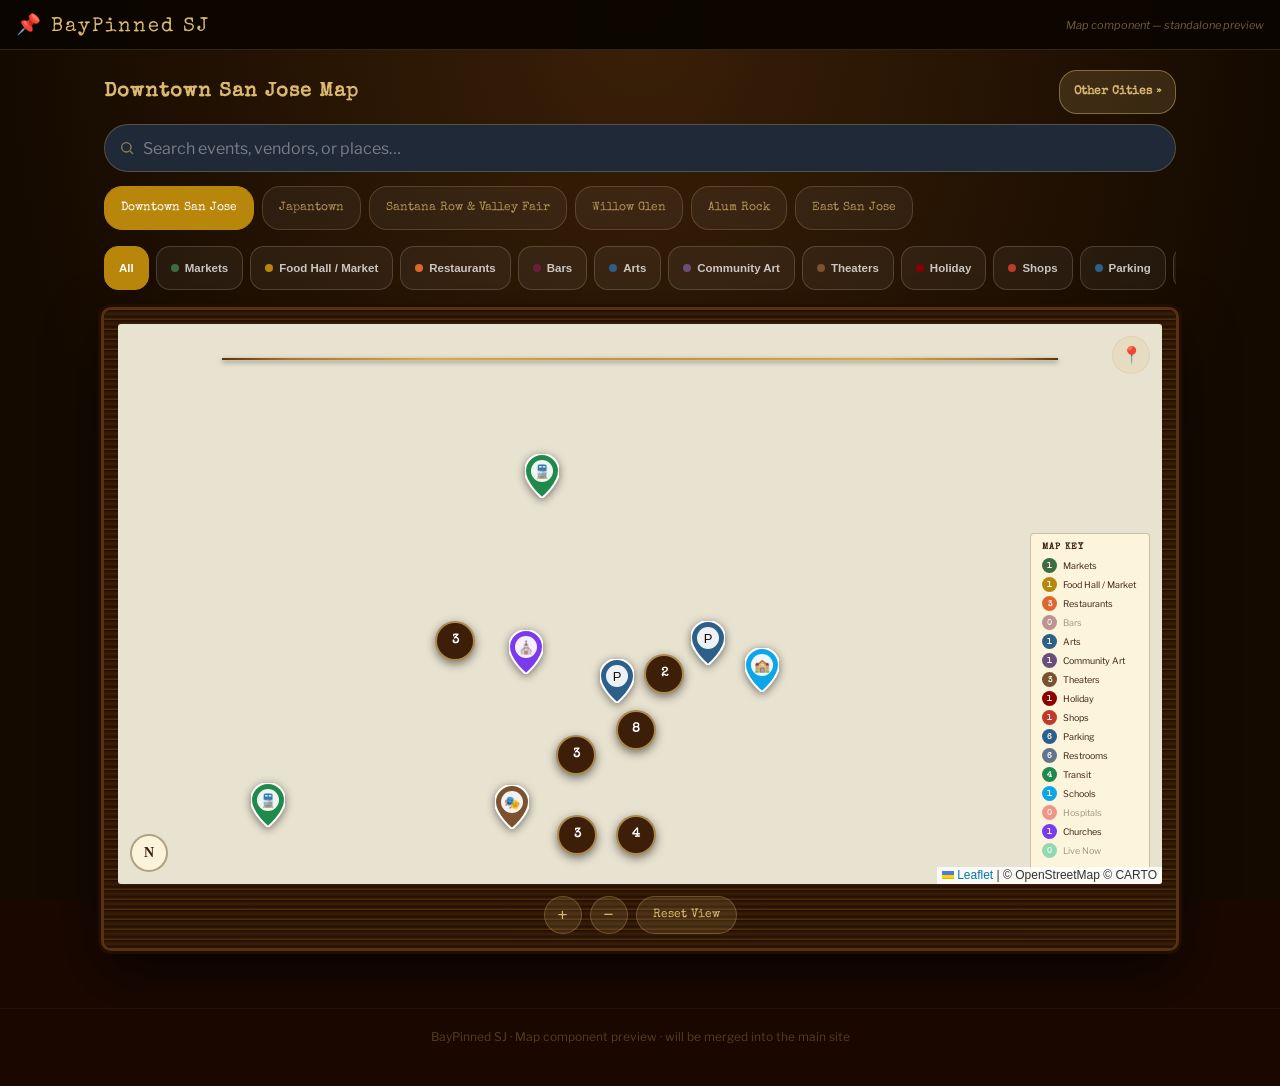
==== commit c7617381: "Add cache-busting query params to script tags Browsers can cache data/places.js and js/map.js aggres" ====
--- a/index.html
+++ b/index.html
@@ -72,7 +72,7 @@
 
 <script src="vendor/leaflet/leaflet.js"></script>
 <script src="vendor/markercluster/leaflet.markercluster.js"></script>
-<script src="data/places.js"></script>
-<script src="js/map.js"></script>
+<script src="data/places.js?v=5"></script>
+<script src="js/map.js?v=5"></script>
 </body>
 </html>
--- a/css/style.css
+++ b/css/style.css
@@ -66,8 +66,8 @@
 
 .mlg{position:absolute;bottom:12px;right:12px;background:rgba(253,246,220,.95);border:1px solid rgba(90,60,20,.28);border-radius:4px;padding:9px 11px;min-width:120px;z-index:500;}
 .mlg h4{font-family:'Special Elite',monospace;font-size:9px;text-transform:uppercase;letter-spacing:1px;color:#3a2010;margin-bottom:6px;}
-.li{display:flex;align-items:center;gap:5px;font-size:9px;color:#3a2010;margin-bottom:3px;}
-.ld{width:9px;height:9px;border-radius:50%;flex-shrink:0;}
+.li{display:flex;align-items:center;gap:6px;font-size:9px;color:#3a2010;margin-bottom:4px;transition:opacity .2s;}
+.ld{width:15px;height:15px;border-radius:50%;flex-shrink:0;display:flex;align-items:center;justify-content:center;font-size:8px;font-weight:700;color:#fff;font-family:'Special Elite',monospace;}
 .mcomp{position:absolute;bottom:12px;left:12px;width:38px;height:38px;border:2px solid rgba(90,60,20,.45);border-radius:50%;background:rgba(253,246,220,.88);display:flex;align-items:center;justify-content:center;font-family:Georgia,serif;font-weight:700;font-size:14px;color:#3a2010;z-index:500;pointer-events:none;}
 
 .mapctl{display:flex;gap:8px;justify-content:center;margin-top:12px;flex-wrap:wrap;}
@@ -130,7 +130,7 @@
   .mlg{padding:6px 8px;min-width:88px;bottom:8px;right:8px;}
   .mlg h4{font-size:7.5px;margin-bottom:4px;}
   .li{font-size:7.5px;margin-bottom:2px;gap:4px;}
-  .ld{width:7px;height:7px;}
+  .ld{width:12px;height:12px;font-size:6.5px;}
   .mcomp{width:30px;height:30px;font-size:11px;bottom:8px;left:8px;}
   .mapstring{top:20px;left:6%;right:6%;}
   .mapflyerwrap{top:20px;max-width:94%;}
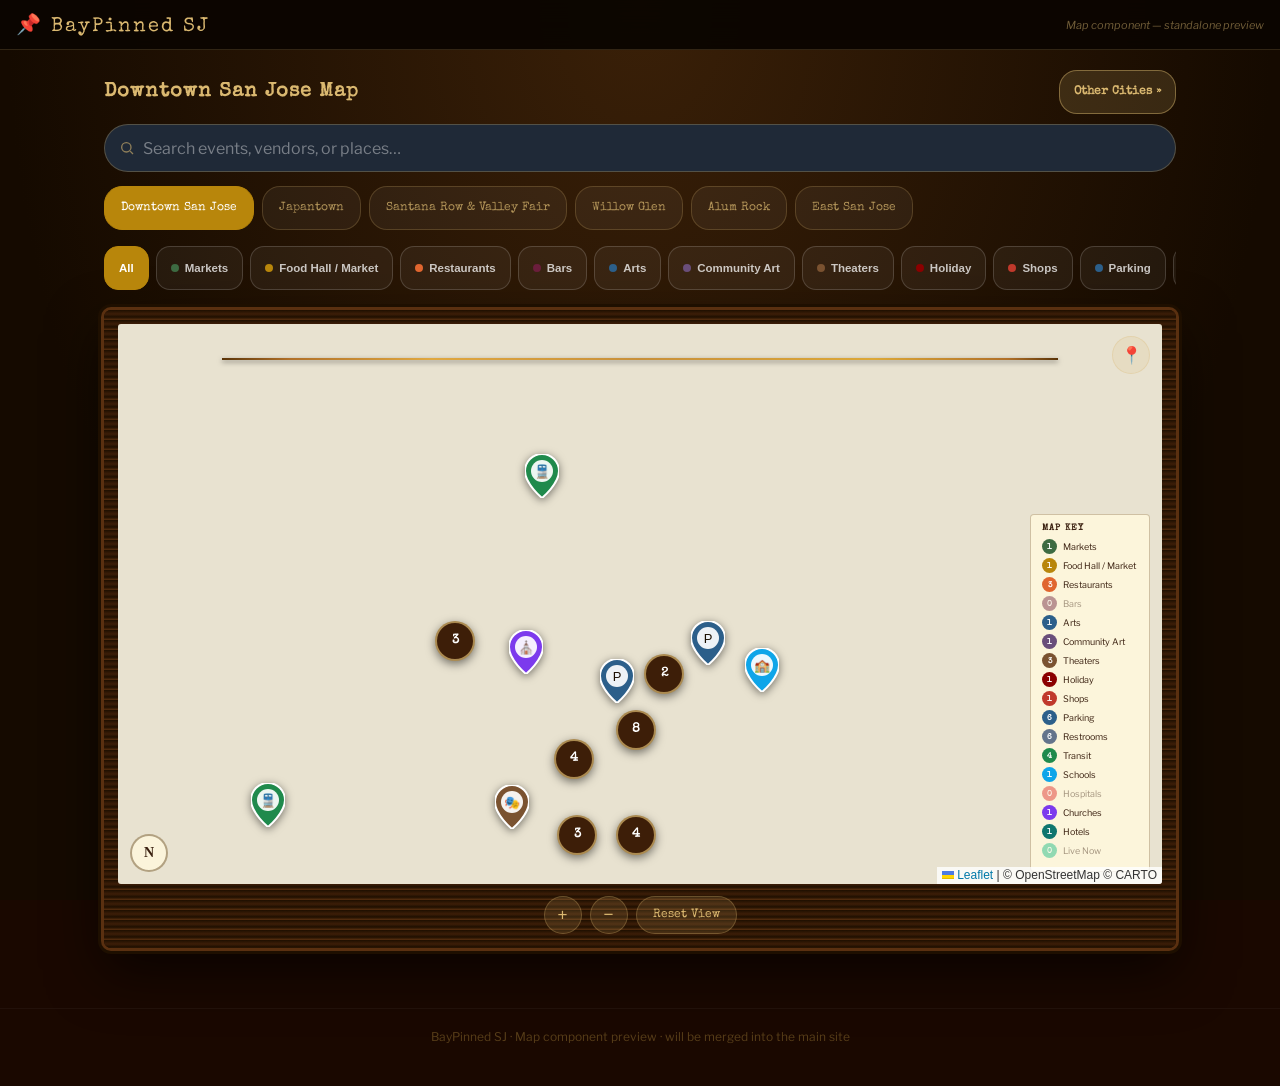
==== commit 1726bef3: "Fix silent autosave failures, add easier pin-adding flow, real Full Details, Hotels - Admin autosave" ====
--- a/index.html
+++ b/index.html
@@ -70,9 +70,13 @@
   <footer>BayPinned SJ &middot; Map component preview &middot; will be merged into the main site</footer>
 </div>
 
+<div class="detailov" id="detailOv">
+  <div class="detailpanel" id="detailPanel"></div>
+</div>
+
 <script src="vendor/leaflet/leaflet.js"></script>
 <script src="vendor/markercluster/leaflet.markercluster.js"></script>
-<script src="data/places.js?v=5"></script>
-<script src="js/map.js?v=5"></script>
+<script src="data/places.js?v=6"></script>
+<script src="js/map.js?v=6"></script>
 </body>
 </html>
--- a/css/style.css
+++ b/css/style.css
@@ -114,6 +114,24 @@
 .bp-btn.gold{background:var(--go);}
 .bp-btn.purple{background:var(--pu);}
 
+/* Full Details overlay - a bigger vintage card with everything the flyer
+   has, plus more breathing room. Reached from the flyer's Full Details
+   button. */
+.detailov{position:fixed;inset:0;background:rgba(6,3,0,.88);display:none;align-items:center;justify-content:center;padding:16px;z-index:2000;backdrop-filter:blur(6px);}
+.detailov.on{display:flex;}
+.detailpanel{background:linear-gradient(158deg,#fdf6e0,#f0e2ba);max-width:480px;width:100%;max-height:88vh;overflow-y:auto;border-radius:8px;position:relative;box-shadow:0 32px 80px rgba(0,0,0,.7);border-top:4px solid var(--go);padding:24px 22px 26px;}
+.detailpanel .xbtn{position:absolute;top:11px;right:11px;width:35px;height:35px;border-radius:50%;background:#c0392b;color:#fff;border:3px solid #fff;font-size:15px;font-weight:700;cursor:pointer;display:flex;align-items:center;justify-content:center;z-index:2;}
+.detailpanel .dcat{font-family:'Special Elite',monospace;font-size:9px;text-transform:uppercase;letter-spacing:1.5px;padding:3px 9px;color:#fff;display:inline-block;border-radius:2px;}
+.detailpanel h2{font-family:'Special Elite',monospace;font-size:22px;color:#1a0800;margin:9px 0 6px;line-height:1.25;}
+.detailpanel .dwhen{font-weight:700;font-size:13.5px;color:#8B2500;margin-bottom:8px;}
+.detailpanel .ddesc{font-size:14px;line-height:1.65;color:#2a1800;margin-bottom:16px;}
+.detailpanel .digrid{display:grid;grid-template-columns:1fr 1fr;gap:9px;margin-bottom:16px;}
+.detailpanel .dibox{background:rgba(0,0,0,.04);border:1px solid rgba(90,65,30,.14);border-radius:4px;padding:10px;}
+.detailpanel .dibox h4{font-family:'Special Elite',monospace;font-size:9.5px;text-transform:uppercase;letter-spacing:1px;color:#8a6030;margin-bottom:4px;}
+.detailpanel .dibox p{font-size:11.5px;color:#3a2810;line-height:1.5;}
+.detailpanel .dbtnrow{display:flex;gap:8px;flex-wrap:wrap;}
+.detailpanel .dbtnrow .bp-btn{padding:10px 14px;font-size:12px;}
+
 .mysink{position:absolute;top:12px;right:12px;z-index:500;}
 
 footer{text-align:center;color:rgba(200,160,70,.35);font-size:12px;padding:20px 14px 42px;border-top:1px solid rgba(255,255,255,.04);}
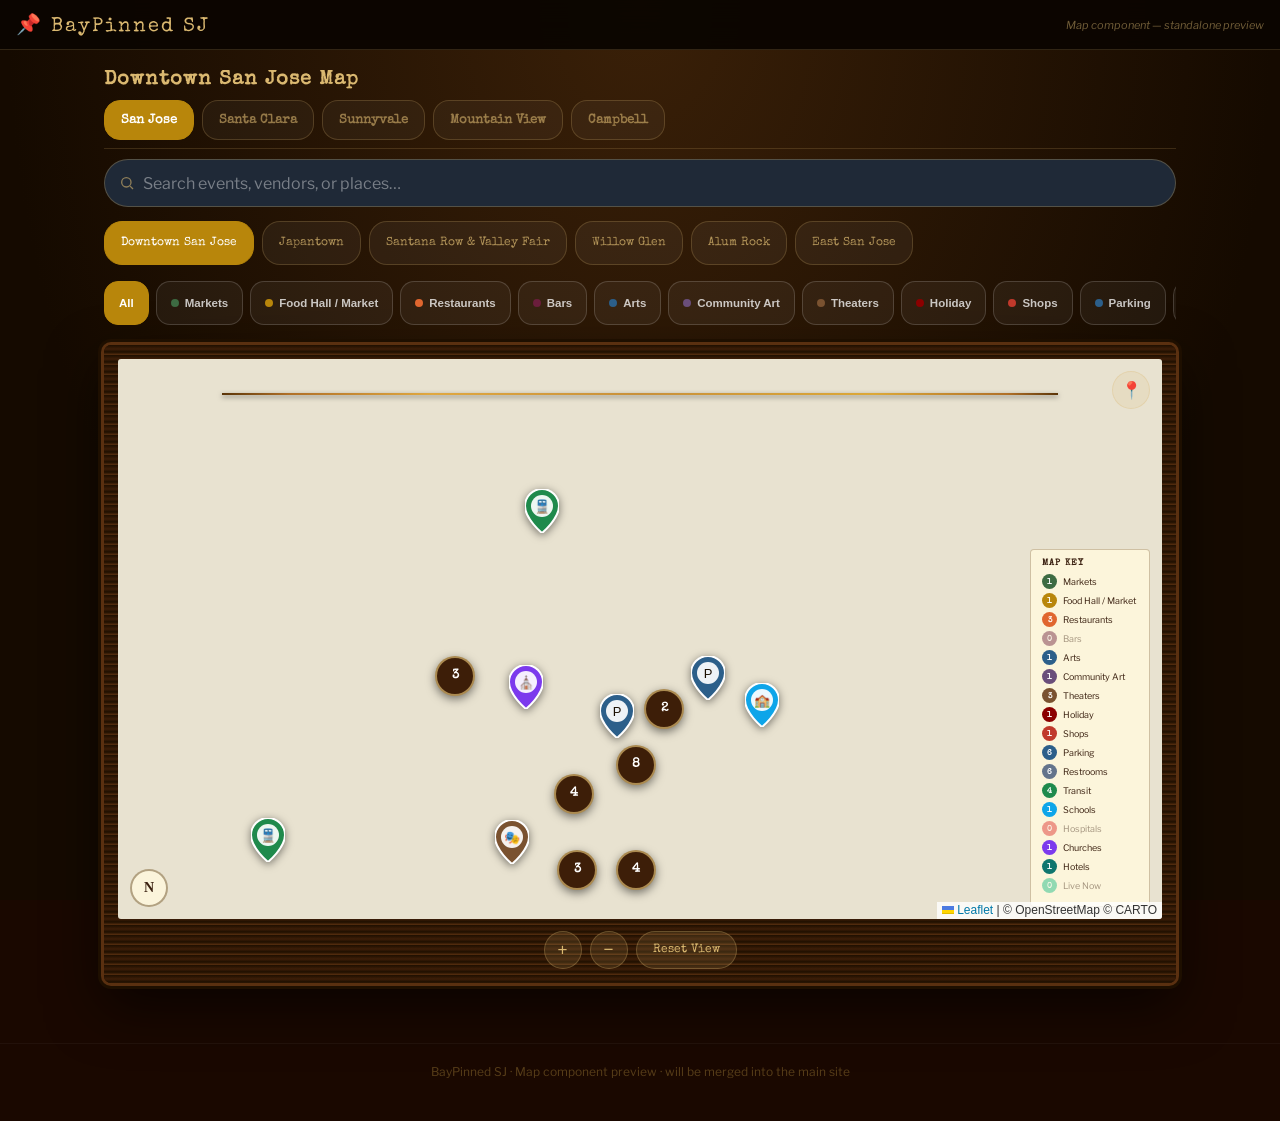
==== commit ff4ca8a2: "Give every city its own mini-city row instead of a hidden secondary one Replaces the old "Other Citi" ====
--- a/index.html
+++ b/index.html
@@ -21,7 +21,6 @@
   <section id="mapSec">
     <div class="sh">
       <h2 id="mapTitle">Downtown San Jose Map</h2>
-      <button class="othercity-btn" id="otherCityBtn">Other Cities &raquo;</button>
     </div>
     <div class="cityrow" id="cityRow"></div>
     <div class="mapnote" id="mapNote" style="display:none;"></div>
@@ -76,7 +75,7 @@
 
 <script src="vendor/leaflet/leaflet.js"></script>
 <script src="vendor/markercluster/leaflet.markercluster.js"></script>
-<script src="data/places.js?v=6"></script>
-<script src="js/map.js?v=6"></script>
+<script src="data/places.js?v=7"></script>
+<script src="js/map.js?v=7"></script>
 </body>
 </html>
--- a/css/style.css
+++ b/css/style.css
@@ -17,8 +17,6 @@
 #mapSec{max-width:1100px;margin:0 auto 60px;padding:20px 14px 0;}
 .sh{display:flex;align-items:center;gap:10px;margin-bottom:10px;}
 .sh h2{font-family:'Special Elite',monospace;font-size:20px;color:var(--cl);letter-spacing:1px;flex:1;min-width:0;overflow:hidden;text-overflow:ellipsis;white-space:nowrap;}
-.othercity-btn{margin-left:auto;flex-shrink:0;font-family:'Special Elite',monospace;font-size:12px;font-weight:700;background:rgba(218,184,112,.16);color:var(--cl);border:1px solid rgba(218,184,112,.45);padding:9px 14px;border-radius:18px;cursor:pointer;min-height:44px;white-space:nowrap;transition:all .2s;}
-.othercity-btn:hover{background:rgba(218,184,112,.3);}
 .mapnote{font-size:12px;font-style:italic;color:rgba(218,184,112,.55);margin:0 0 14px;}
 
 /* Search bar */
@@ -46,10 +44,14 @@
 .hoodbtn{flex-shrink:0;font-family:'Special Elite',monospace;font-size:12px;background:rgba(255,255,255,.05);color:rgba(218,184,112,.75);border:1px solid rgba(218,184,112,.22);padding:9px 16px;border-radius:18px;cursor:pointer;white-space:nowrap;min-height:44px;transition:all .2s;}
 .hoodbtn:hover{border-color:rgba(218,184,112,.5);}
 .hoodbtn.on{background:var(--go);color:#fff;border-color:var(--go);}
-.cityrow{display:none;gap:8px;overflow-x:auto;scrollbar-width:none;padding-bottom:4px;margin:0 0 12px;}
+/* City tabs - always visible, one level above the neighborhood row.
+   Switching cities swaps the whole neighborhood row below it rather
+   than adding a second row alongside the San Jose one. */
+.cityrow{display:flex;gap:8px;overflow-x:auto;scrollbar-width:none;padding-bottom:8px;margin-bottom:10px;border-bottom:1px solid rgba(218,184,112,.18);}
 .cityrow::-webkit-scrollbar{display:none;}
-.cityrow.show{display:flex;}
-.citybtn{border-style:dashed;}
+.citytab{flex-shrink:0;font-family:'Special Elite',monospace;font-size:12.5px;font-weight:700;background:rgba(255,255,255,.04);color:rgba(218,184,112,.6);border:1px solid rgba(218,184,112,.22);padding:8px 16px;border-radius:16px;cursor:pointer;white-space:nowrap;min-height:40px;transition:all .2s;}
+.citytab:hover{border-color:rgba(218,184,112,.5);}
+.citytab.on{background:var(--go);color:#fff;border-color:var(--go);}
 
 /* Category filters */
 .filtrow{display:flex;gap:7px;overflow-x:auto;scrollbar-width:none;padding-bottom:4px;margin-bottom:16px;}
@@ -139,7 +141,7 @@
 @media(max-width:640px){
   .topbar .note{display:none;}
   .sh h2{font-size:16px;}
-  .othercity-btn{font-size:10.5px;padding:8px 10px;}
+  .citytab{font-size:11px;padding:7px 12px;}
   .mvp{height:60vh;min-height:360px;}
   .mbtn{width:48px;height:48px;font-size:20px;}
   .mysink{top:8px;right:8px;}
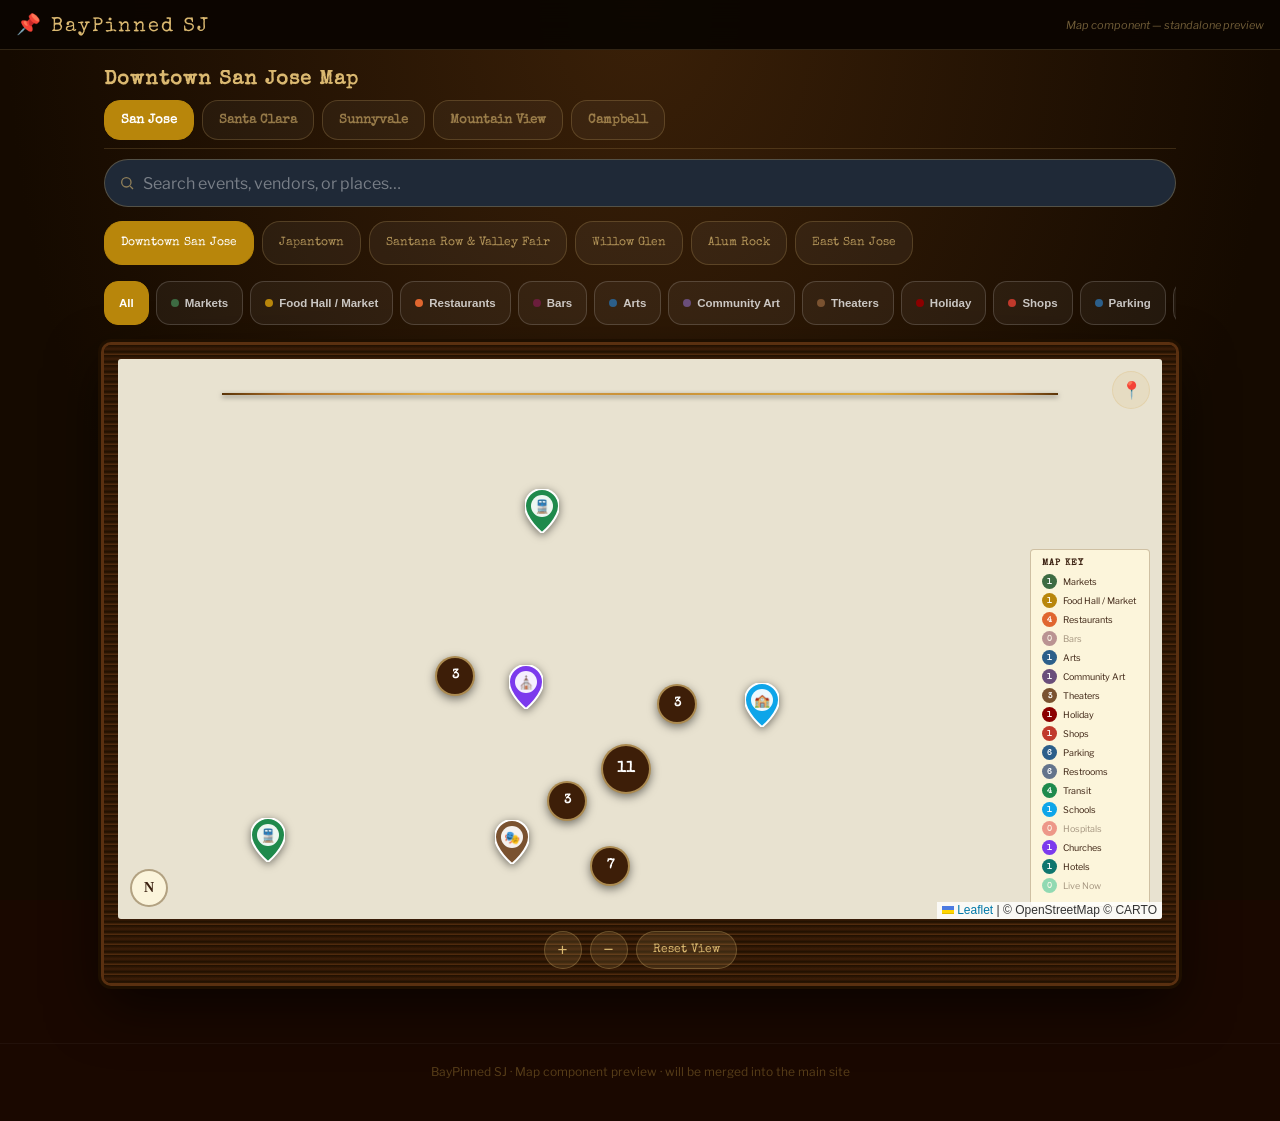
==== commit f23ee24f: "Merge admin-tool export, fix export dropping multi-city data, add Eos & Nyx - Applied your admin.htm" ====
--- a/index.html
+++ b/index.html
@@ -75,7 +75,7 @@
 
 <script src="vendor/leaflet/leaflet.js"></script>
 <script src="vendor/markercluster/leaflet.markercluster.js"></script>
-<script src="data/places.js?v=7"></script>
-<script src="js/map.js?v=7"></script>
+<script src="data/places.js?v=8"></script>
+<script src="js/map.js?v=8"></script>
 </body>
 </html>
--- a/css/style.css
+++ b/css/style.css
@@ -107,7 +107,7 @@
 .bp-card{padding:14px 16px 16px;}
 .bp-cat{font-family:'Special Elite',monospace;font-size:8.5px;text-transform:uppercase;letter-spacing:1.4px;padding:3px 8px;color:#fff;display:inline-block;margin-bottom:7px;border-radius:2px;}
 .bp-card h3{font-family:'Special Elite',monospace;font-size:15px;color:#1a0800;line-height:1.3;margin-bottom:5px;}
-.bp-desc{font-size:12px;color:#3a2810;line-height:1.5;margin-bottom:9px;}
+.bp-desc{font-size:12px;color:#3a2810;line-height:1.5;margin-bottom:9px;white-space:pre-line;}
 .bp-meta{font-size:11px;color:#5a4030;line-height:1.6;margin-bottom:11px;}
 .bp-meta b{color:#3a2010;}
 .bp-btnrow{display:flex;gap:6px;flex-wrap:wrap;}
@@ -126,7 +126,7 @@
 .detailpanel .dcat{font-family:'Special Elite',monospace;font-size:9px;text-transform:uppercase;letter-spacing:1.5px;padding:3px 9px;color:#fff;display:inline-block;border-radius:2px;}
 .detailpanel h2{font-family:'Special Elite',monospace;font-size:22px;color:#1a0800;margin:9px 0 6px;line-height:1.25;}
 .detailpanel .dwhen{font-weight:700;font-size:13.5px;color:#8B2500;margin-bottom:8px;}
-.detailpanel .ddesc{font-size:14px;line-height:1.65;color:#2a1800;margin-bottom:16px;}
+.detailpanel .ddesc{font-size:14px;line-height:1.65;color:#2a1800;margin-bottom:16px;white-space:pre-line;}
 .detailpanel .digrid{display:grid;grid-template-columns:1fr 1fr;gap:9px;margin-bottom:16px;}
 .detailpanel .dibox{background:rgba(0,0,0,.04);border:1px solid rgba(90,65,30,.14);border-radius:4px;padding:10px;}
 .detailpanel .dibox h4{font-family:'Special Elite',monospace;font-size:9.5px;text-transform:uppercase;letter-spacing:1px;color:#8a6030;margin-bottom:4px;}
